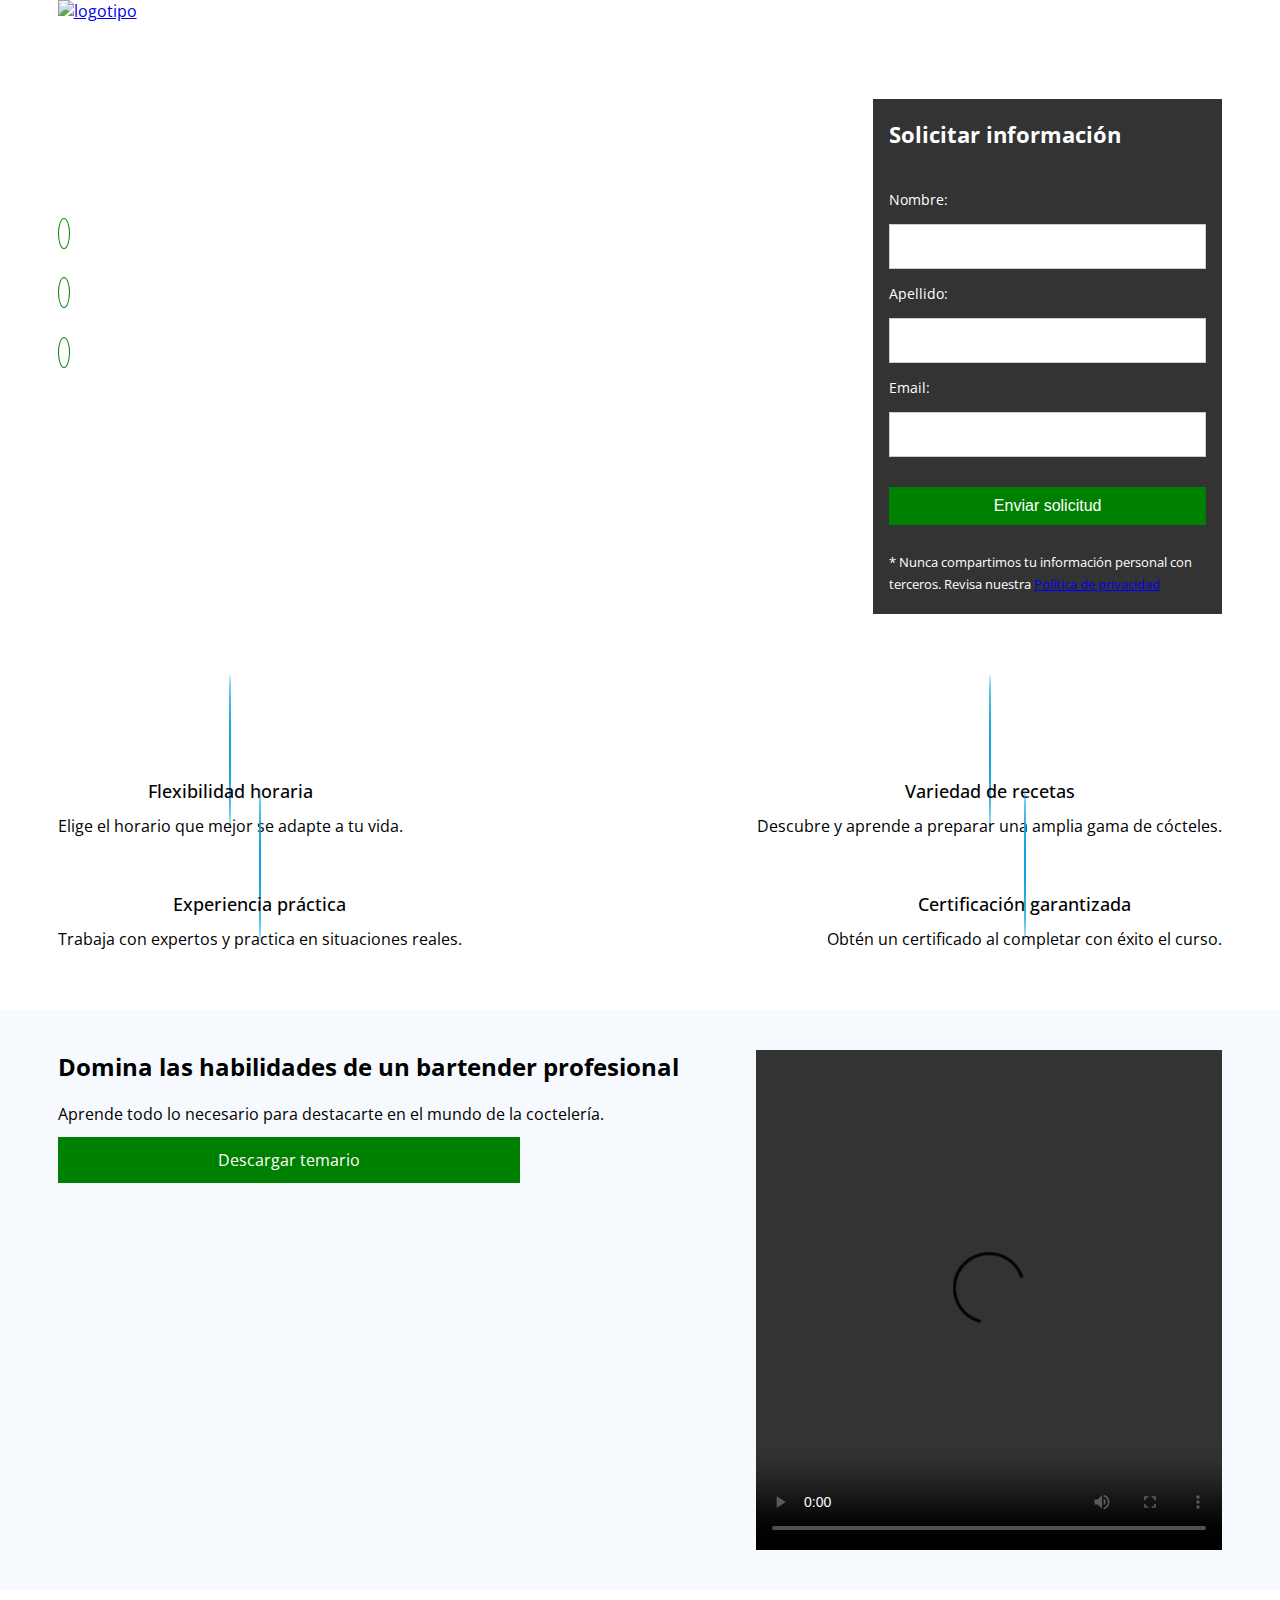
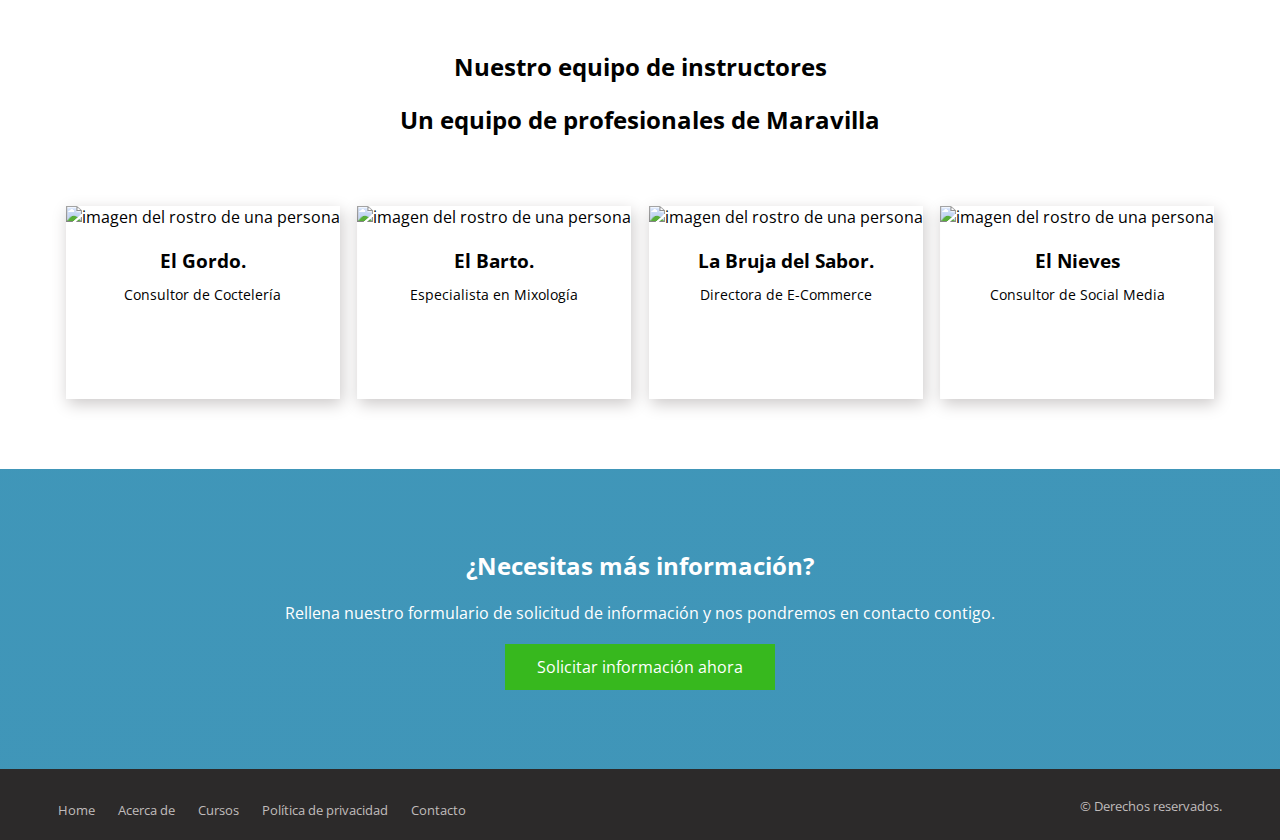
==== index.html @ fb69d2e2 "Update index.html" ====
<!DOCTYPE html>
<html lang="es">

<head>
    <meta charset="UTF-8">
    <meta http-equiv="X-UA-Compatible" content="IE=edge">
    <meta name="viewport" content="width=device-width, initial-scale=1.0">
    <title>Curso Maestro Bartender</title>
    <link rel="stylesheet" href="estilos.css">

    <link rel="preconnect" href="https://fonts.googleapis.com">
    <link rel="preconnect" href="https://fonts.gstatic.com" crossorigin>
    <link href="https://fonts.googleapis.com/css2?family=Open+Sans:ital,wght@0,300..800;1,300..800&display=swap"
          rel="stylesheet">

    <!-- favicon -->
    <link rel="apple-touch-icon" sizes="180x180" href="/apple-touch-icon.png">
    <link rel="icon" type="image/png" sizes="32x32" href="/favicon-32x32.png">
    <link rel="icon" type="image/png" sizes="16x16" href="/favicon-16x16.png">
    <link rel="manifest" href="/site.webmanifest">
    <meta name="msapplication-TileColor" content="#da532c">
    <meta name="theme-color" content="#ffffff">
    <script src="https://kit.fontawesome.com/148afdfd8d.js" crossorigin="anonymous"></script>
</head>

<body>
    <!-- Cabecera -->
    <header>
        <div class="container">
            <div id="logo">
                <a href="index.html"> <img src="imagenes/logosinfondo.png" alt="logotipo"></a>
            </div>
            <div id="infoContacto">
                <a href="https://facebook.com" target="_blank"><i class="fa-brands fa-facebook"></i></a>
                <a href="https://x.com" target="_blank"><i class="fa-brands fa-twitter"></i></a>
                <i class="fa-solid fa-phone"> 55-6909-1894</i>
            </div>
        </div>
    </header>

    <main>
        <article>
            <section>
                <div id="intro" class="container">
                    <div id="descripcion">
                        <h1>Curso profesional para aprender a ser Bartender</h1>
                        <p> <i class="fas fa-check"></i> Aprende las técnicas de mixología y preparación de cócteles.</p>
                        <p> <i class="fas fa-check"></i> Domina el arte de la coctelería y sorprende a tus clientes con creaciones únicas.</p>
                        <p> <i class="fas fa-check"></i> Obtén las habilidades necesarias para trabajar en bares, restaurantes y eventos.</p>
                    </div>
                    <div id="formulario">
                        <h2>Solicitar información</h2>

                        <form action="datos.php" method="POST">
                            <label for="suNombre">Nombre:</label>
                            <input type="text" name="nombre" id="suNombre">

                            <label for="suApellido">Apellido:</label>
                            <input type="text" name="apellido" id="suApellido">

                            <label for="suEmail">Email:</label>
                            <input type="email" name="email" id="suEmail">

                            <input type="submit" value="Enviar solicitud">
                        </form>
                        <small>* Nunca compartimos tu información personal con terceros. Revisa nuestra <a href="#" target="_blank">Política de privacidad</a></small>
                    </div>
                </div>
            </section>
            <section>
                <div id="seccionDos" class="container">
                    <div class="col">
                        <a href="info.html"><i class="fa-solid fa-calendar-days"></i></a>
                        <h3>Flexibilidad horaria</h3>
                        <p>Elige el horario que mejor se adapte a tu vida.</p>
                    </div>
                    <div class="col">
                        <a href="info2.html"><i class="fa-solid fa-utensils"></i></a>
                        <h3>Variedad de recetas</h3>
                        <p>Descubre y aprende a preparar una amplia gama de cócteles.</p>
                    </div>
                    <div class="col">
                        <i class="fa-solid fa-users"></i>
                        <h3>Experiencia práctica</h3>
                        <p>Trabaja con expertos y practica en situaciones reales.</p>
                    </div>
                    <div class="col">
                        <i class="fa-solid fa-certificate"></i>
                        <h3>Certificación garantizada</h3>
                        <p>Obtén un certificado al completar con éxito el curso.</p>
                    </div>
                </div>
            </section>
            <section>
                <div id="seccionTres" class="container">
                    <div>
                        <h2>Domina las habilidades de un bartender profesional</h2>
                        <p>Aprende todo lo necesario para destacarte en el mundo de la coctelería.</p>
                        <a href="#">Descargar temario</a>
                    </div>
                    <video controls>
                        <source src="imagenes/Enrique.mp4" type="video/mp4">
                        <source src="imagenes/Enrique.ogg" type="video/ogg">
                        <source src="imagenes/Enrique.webm" type="video/webm">
                        <p>Tu navegador no soporta este formato de video.</p>
                    </video>
                </div>
            </section>
            <section>
                <h2>Nuestro equipo de instructores</h2>
                <h2>Un equipo de profesionales de Maravilla</h2>

                <div id="seccionCuatro" class="container">
                    <div class="card">
                        <img src="imagenes/elgordo.jpg" alt="imagen del rostro de una persona">
                        <h3>El Gordo.</h3>
                        <p>Consultor de Coctelería</p>
                        <a href="https://facebook.com" target="_blank"><i class="fa-brands fa-facebook"></i></a>
                        <a href="https://x.com" target="_blank"><i class="fa-brands fa-twitter"></i></a>
                        <a href="https://linkedin.com" target="_blank"><i class="fa-brands fa-linkedin"></i></a>
                    </div>
                    <div class="card">
                        <img src="imagenes/ElBartender.jpg" alt="imagen del rostro de una persona">
                        <h3>El Barto.</h3>
                        <p>Especialista en Mixología</p>
                        <a href="https://facebook.com" target="_blank"><i class="fa-brands fa-facebook"></i></a>
                        <a href="https://x.com" target="_blank"><i class="fa-brands fa-twitter"></i></a>
                        <a href="https://linkedin.com" target="_blank"><i class="fa-brands fa-linkedin"></i></a>
                    </div>
                    <div class="card">
                        <img src="imagenes/labrujadelsabor.png" alt="imagen del rostro de una persona">
                        <h3>La Bruja del Sabor.</h3>
                        <p>Directora de E-Commerce</p>
                        <a href="https://facebook.com" target="_blank"><i class="fa-brands fa-facebook"></i></a>
                        <a href="https://x.com" target="_blank"><i class="fa-brands fa-twitter"></i></a>
                        <a href="https://linkedin.com" target="_blank"><i class="fa-brands fa-linkedin"></i></a>
                    </div>
                    <div class="card">
                        <img src="imagenes/elpinguino.png" alt="imagen del rostro de una persona">
                        <h3>El Nieves</h3>
                        <p>Consultor de Social Media</p>
                        <a href="https://facebook.com" target="_blank"><i class="fa-brands fa-facebook"></i></a>
                        <a href="https://x.com" target="_blank"><i class="fa-brands fa-twitter"></i></a>
                        <a href="https://linkedin.com" target="_blank"><i class="fa-brands fa-linkedin"></i></a>
                    </div>
                </div>
            </section>
            <section>
                <div id="seccionCinco" class="container">
                    <h2>¿Necesitas más información?</h2>
                    <p>Rellena nuestro formulario de solicitud de información y nos pondremos en contacto contigo.</p>
                    <a href="#">Solicitar información ahora</a>
                </div>
            </section>
        </article>
    </main>
    <footer>
        <div id="pie de pagina" class="container">
            <ul class="nav">
                <li><a href="#">Home</a></li>
                <li><a href="#">Acerca de</a></li>
                <li><a href="#">Cursos</a></li>
                <li><a href="#">Política de privacidad</a></li>
                <li><a href="#">Contacto</a></li>
            </ul>
            <div class="copyright">
                <small>&copy Derechos reservados.</small>
            </div>
        </div>
    </footer>

</body>

</html>
---- estilos.css ----
/*
* Prefixed by https://autoprefixer.github.io
* PostCSS: v8.4.14,
* Autoprefixer: v10.4.7
* Browsers: last 4 version
*/

/* Estilos generales */
html, body {
    height: 100%;
}
/* Modificar el modelo de cajas de CSS */

html {
    -webkit-box-sizing: border-box;
            box-sizing: border-box
}
*, *:before, *::after {
    -webkit-box-sizing: inherit;
            box-sizing: inherit
}

*{
    margin: 0;
    padding: 0;
}

body {
    font-family: "Open Sans", sans-serif;
}
.container {
    width: 90%;
    max-width: 1366px;
    margin: 0 auto;
}
/* Estilos de los contenidos */
/* Estilos de header */
header {
    background-color: green;
    
}
#logo {
    float: left;
}
#infoContacto {
    float: right;
    margin-top: 22px;
}
#infoContacto i {
	color: #fff;
	margin-right: 12px;
	font-size: 1.20rem;
}
/* Seccion 1 */
article > section:nth-child(1) {
    
    background-image: url(https://raw.githubusercontent.com/santiagotona/vaneily/main/imagenes/bar.jpg);
    background-repeat: no-repeat;
    background-size: cover;
    background-position: center right;
}
#intro {
	display: -webkit-box;
	display: -ms-flexbox;
	display: flex;
	padding: 50px 0;
	-webkit-box-orient: horizontal;
	-webkit-box-direction: normal;
	    -ms-flex-flow: row wrap;
	        flex-flow: row wrap;
	height: 100%;
	min-height: 600px;
}
#descripcion {
	-ms-flex-preferred-size: 60%;
	    flex-basis: 60%;
	padding: 0 1em 0 0;
	-webkit-box-flex: 2;
	    -ms-flex-positive: 2;
	        flex-grow: 2;
	color: #fff;
}
h1 {
	font-size: 2.60rem;
	font-family: arial,tahoma,verdana,sans-serif;
	margin-bottom: 25px;
}
#descripcion p {
    margin-bottom: 33px;
    line-height: 1.65;
}
#descripcion i {
    font-size: 0.9rem;
    border: 1px solid;
    border-radius: 50%;
    padding: 5px;
    background-color: #fff;
    color: #008000;
}
#formulario {
	-ms-flex-preferred-size: 30%;
	    flex-basis: 30%;
}
#formulario {
	-ms-flex-preferred-size: 30%;
	    flex-basis: 30%;
	background-color: rgba(0,0,0,0.8);
	padding: 20px 1em;
	color: #fff;
}
#formulario h2 {
	font-size: 1.40rem;
	margin-bottom: 40px;
}
label {
	display: block;
	margin: 10px 0;
	font-size: 0.90rem;
}
input[type="text"], input[type="email"] {
	display: inline-block;
	width: 100%;
	height: 45px;
	padding: 0 1em;
	margin: 5px 0;
	border: 1px solid #ccc;
}
input[type="submit"] {
	display: inline-block;
	border: none;
	background-color: #008000;
	color: #fff;
	width: 100%;
	padding: 10px 1em;
	margin: 25px auto;
	font-size: 1rem;
}
small a {
	color: ;
}
/* section 2 */
article > section:nth-child(2) {
	padding: 60px 0;
}
#seccionDos {
	display: -webkit-box;
	display: -ms-flexbox;
	display: flex;
	-webkit-box-orient: horizontal;
	-webkit-box-direction: normal;
	    -ms-flex-flow: row wrap;
	        flex-flow: row wrap;
	-webkit-box-pack: justify;
	    -ms-flex-pack: justify;
	        justify-content: space-between;
	text-align: center;
}
#seccionDos i {
	color: #13a3db;
	font-size: 2.5rem;
	border: 1px solid;
	border-radius: 50%;
	padding: 48px 0;
	width: 140px;
	height: 140px;
	margin-bottom: 35px;
}
.col h3 {
	font-size: 1.1rem;
	font-weight: 500;
	margin-bottom: 12px;
}
/* seccion 3 */
article > section:nth-child(3) {
	background-color: #f6f9fd;
	padding: 40px 0;
}
#seccionTres {
	display: -webkit-box;
	display: -ms-flexbox;
	display: flex;
	-webkit-box-orient: horizontal;
	-webkit-box-direction: normal;
	    -ms-flex-flow: row wrap;
	        flex-flow: row wrap;
}
#seccionTres div {
	-ms-flex-preferred-size: 60%;
	    flex-basis: 60%;
	padding-right: 1.9em;
}
video {
	max-width: 100%;
	min-width: 10%;
    height: 500px;
    width: 500px;
}
video {
	-ms-flex-preferred-size: 40%;
	    flex-basis: 40%;

}
h2 {
	margin-bottom: 20px;
}
#seccionTres a {
	display: inline-block;
	background-color: #008000;
	color: #fff;
	padding: 12px 10em;
	text-decoration: none;
	margin: 12px 0;
}
/* seccion 4 */
article > section:nth-child(4) {
	padding: 60px 0 0;
	text-align: center;
}
#seccionCuatro {
	display: -webkit-box;
	display: -ms-flexbox;
	display: flex;
	-webkit-box-pack: justify;
	    -ms-flex-pack: justify;
	        justify-content: space-between;
	margin: 50px auto;
}
.card {
	margin: 20px 0.5em;
	-webkit-box-shadow: 2px 5px 15px #ccc9c9;
	        box-shadow: 2px 5px 15px #ccc9c9;
	padding-bottom: 50px;
}
.card img {
	width: 100%;
	margin-bottom: 20px;
}
.card p {
	font-size: 0.9rem;
	padding: 12px 2em;
}
.card i {
	font-size: 1.5rem;
	color: #107ba7;
	margin: 0 0.2em;
}
/* seccion 5*/
article > section:nth-child(5) {
	background-image: -webkit-gradient(linear, right bottom, left top, from(rgba(16, 123, 167, 0.8)), to(rgba(16, 123, 167, 0.76))), url(https://raw.githubusercontent.com/santiagotona/vaneily/main/imagenes/barmaschido.jpg);
	background-image: -o-linear-gradient(right bottom, rgba(16, 123, 167, 0.8), rgba(16, 123, 167, 0.76)), url(https://raw.githubusercontent.com/santiagotona/vaneily/main/imagenes/barmaschido.jpg);
	background-image: linear-gradient(to left top, rgba(16, 123, 167, 0.8), rgba(16, 124, 167, 0.80)), url(https://raw.githubusercontent.com/santiagotona/vaneily/main/imagenes/barmaschido.jpg);
	background-repeat: no-repeat;
	background-size: cover;
	background-position: center right;
}
#seccionCinco {
	display: -webkit-box;
	display: -ms-flexbox;
	display: flex;
	-webkit-box-orient: vertical;
	-webkit-box-direction: normal;
	    -ms-flex-flow: column wrap;
	        flex-flow: column wrap;
	height: 100%;
	min-height: 300px;
	-webkit-box-pack: center;
	    -ms-flex-pack: center;
	        justify-content: center;
  -webkit-box-align: center;
      -ms-flex-align: center;
          align-items: center;
  color: #fff;
}
#seccionCinco h2 {
	margin-bottom: 0;
}
#seccionCinco p {
	padding: 20px 0;
}
#seccionCinco a {
	display: block;
	background-color: #37b81e;
	color: #fff;
	text-decoration: none;
	padding: 12px 2em;
}
#seccionCinco a:hover {
	background-color: #358d24;
	-webkit-transition: all 0.5s;
	-o-transition: all 0.5s;
	transition: all 0.5s;
}
/* pie de pagina */
footer {
	background-color: #2c2a2a;
	padding: 20px 0;
}
#pie\ de\ pagina {
	overflow: hidden;
}

.nav {
	float: left;
}
.nav li {
	display: inline-block;
	font-size: 0.8rem;
	padding: 12px 0 0;
}
.nav li a {
	color: #c0bcbc;
	text-decoration: none;
	padding-right: 1.5em;
}
.copyright {
	float: right;
	color: #c0bcbc;
	padding-top: 5px;
}
.nav li a:hover {
	text-decoration: underline;
}
/* Media queries */
@media screen and (max-width:3840px) {
	.container {
		width: 91%;
		max-width: 3840px;
	}
}
/* Media queries */
@media screen and (max-width:1920px) {
	.container {
		max-width: 1920px;
	}
}
/* Aplicar los siguientes es tilos cuando el tamaño del viewport se encuentre en un rango de 960px - 1199px */
@media screen and (min-width:960px) and (max-width:1199px) {
	.col h3 {
		font-size: 1.05rem;
	}
	h2 {
		
		font-size: 1.43rem;
	}
}
/* Aplicar los siguientes es tilos cuando el tamaño del viewport se encuentre en un rango de 660px - 959px */
@media screen and (min-width:660px) and (max-width:959px) {
	#intro {
		-webkit-box-orient: vertical;
		-webkit-box-direction: normal;
		    -ms-flex-flow: column wrap;
		        flex-flow: column wrap;
	}
	h1 {
		font-size: 3.3rem;
	}
	#descripcion {
		-ms-flex-preferred-size: 100%;
		    flex-basis: 100%;
		padding: 0 0 0 0;
	}
	article > section:nth-child(2) {
		padding: 20px 0;
	}
	#seccionDos {
		-webkit-box-orient: vertical;
		-webkit-box-direction: normal;
		    -ms-flex-flow: column wrap;
		        flex-flow: column wrap;
	}
	.col {
		padding: 30px;
	}
	#seccionTres {
		-webkit-box-orient: vertical;
		-webkit-box-direction: normal;
		    -ms-flex-flow: column wrap;
		        flex-flow: column wrap;
	}
	#seccionTres div {
		-ms-flex-preferred-size: 100%;
		    flex-basis: 100%;
		padding-right: 0;
	}
	#seccionTres a {
		padding: 12px 0;
		width: 100%;
		text-align: center;
	}
	video {
		-ms-flex-preferred-size: 100%;
		    flex-basis: 100%;
		width: 100%;
	}
	article > section:nth-child(4) {
		padding: 30px 0 0;
	}
	#seccionCinco {
		text-align: center;
	}
}
@media screen and (max-width: 659 ) {
	#logo, #infoContacto {
		width: 100%;
		text-align: center;
		margin: 5px auto;
	}
	#pieDePagina {
		text-align: center;
	}
	.nav {
		float: none;
	}
	.nav li {
		display: block;
		margin: 20px 0;
	}
	.copyright {
		float: none;
		border-top: 1px solid #3e3e3e;
		margin-top: 30px;
	}
}
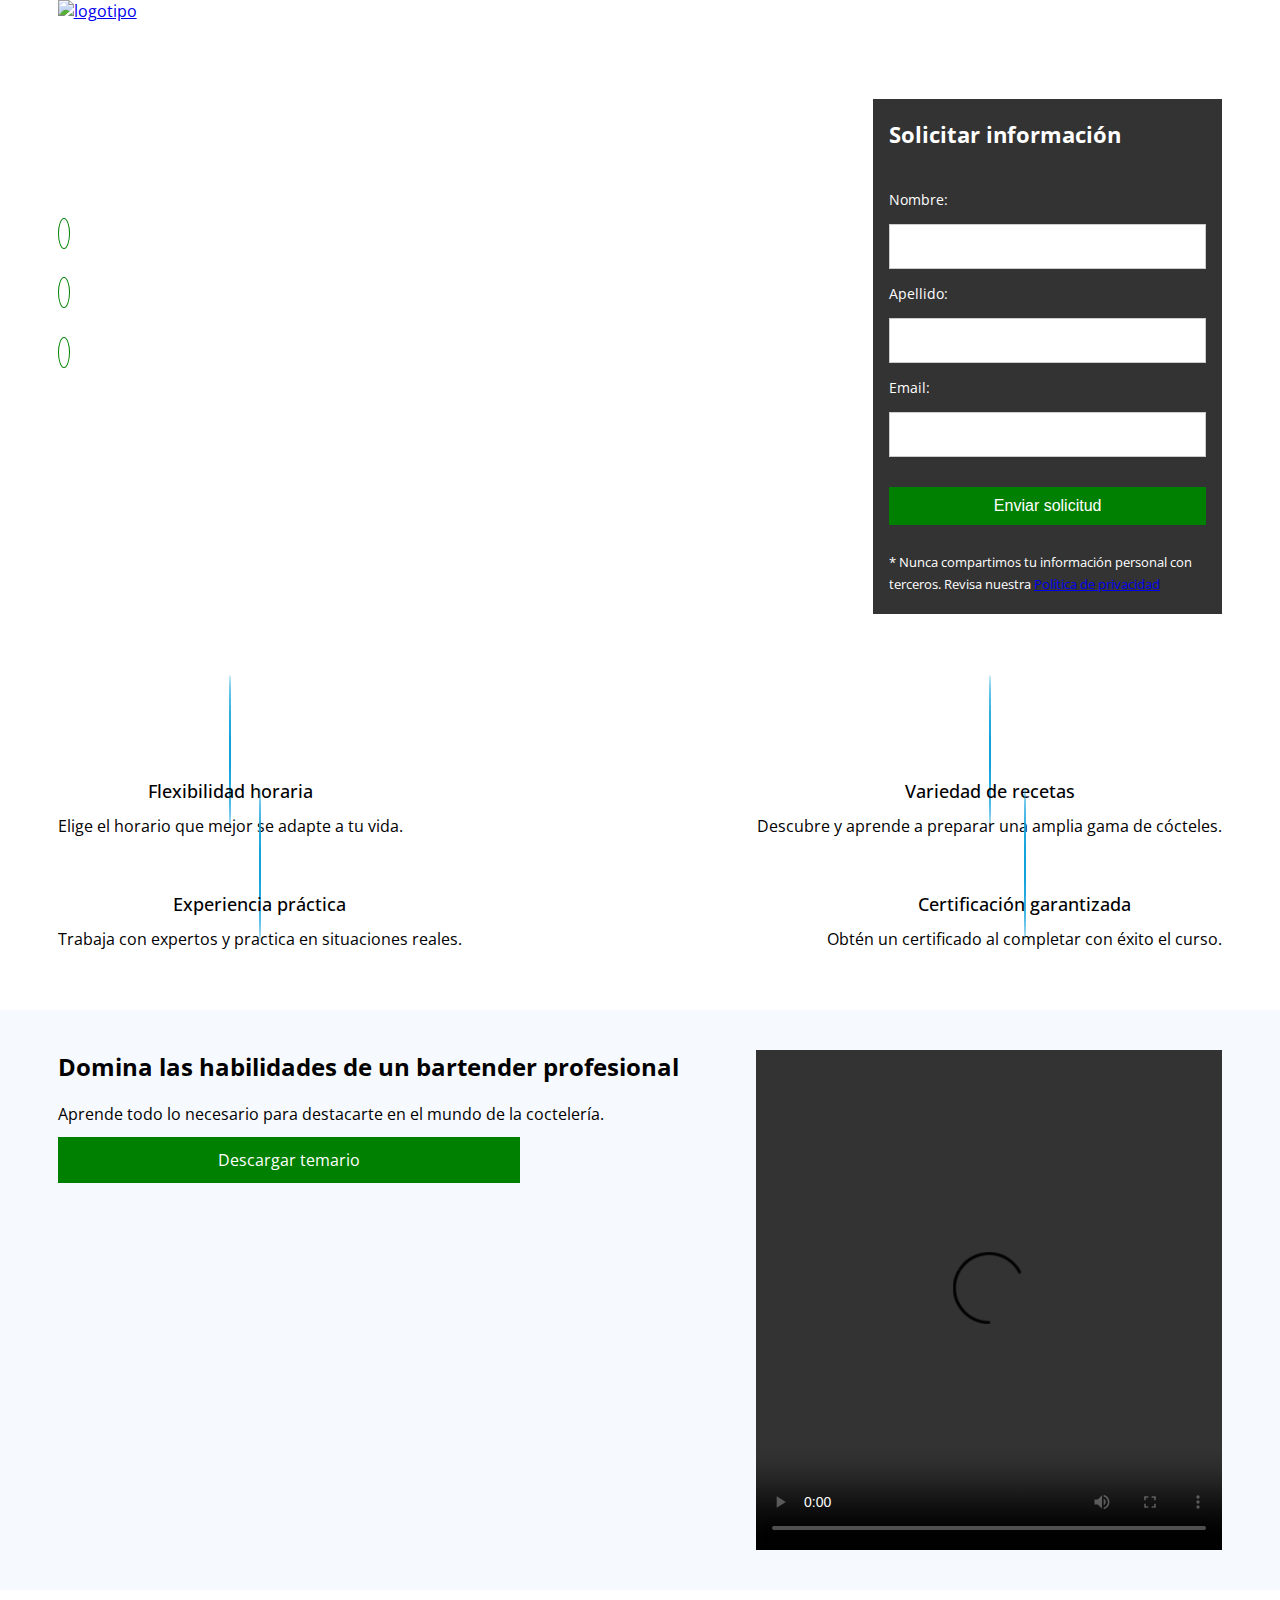
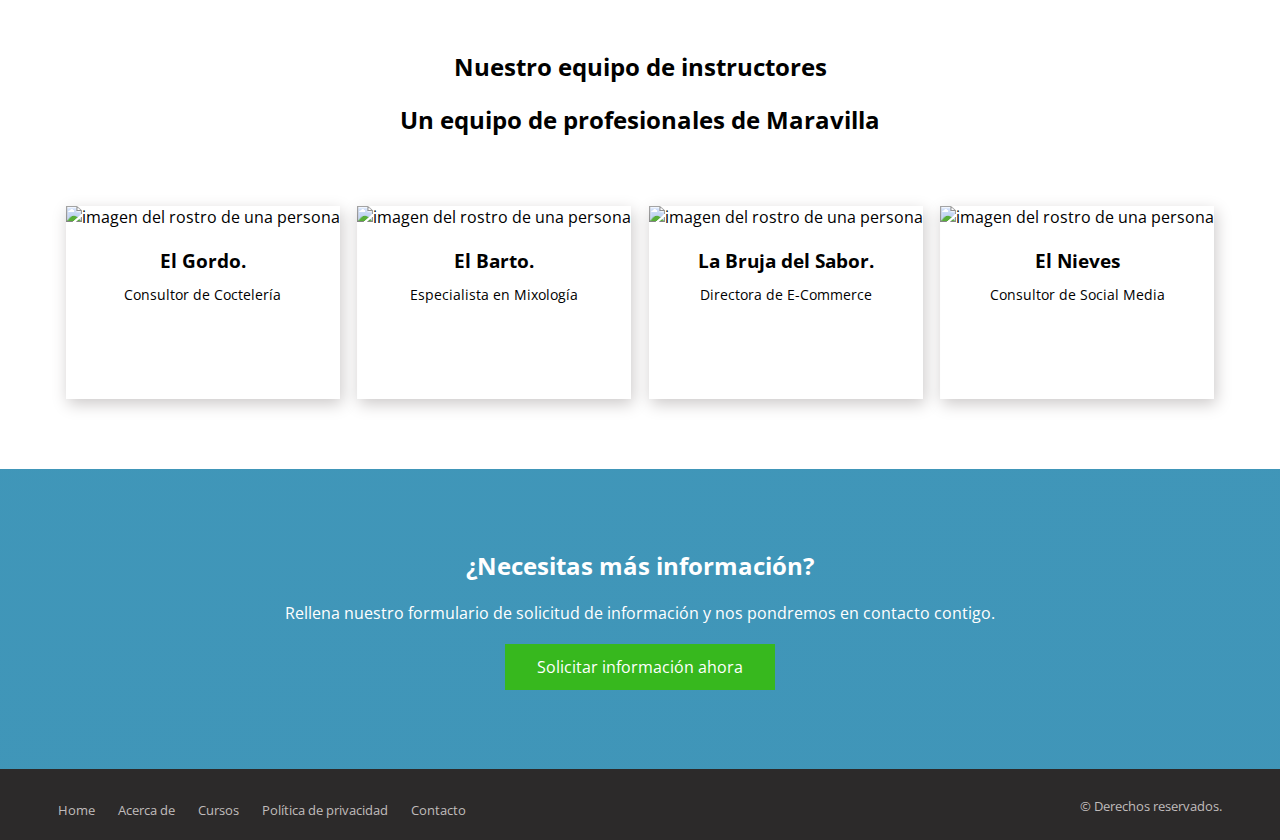
==== commit a4fdd1ab: "Update index.html" ====
--- a/index.html
+++ b/index.html
@@ -80,12 +80,14 @@
                         <p>Descubre y aprende a preparar una amplia gama de cócteles.</p>
                     </div>
                     <div class="col">
-                        <i class="fa-solid fa-users"></i>
+                        
+                        <a href="info3.html"><i class="fa-solid fa-users"></i></a>
                         <h3>Experiencia práctica</h3>
                         <p>Trabaja con expertos y practica en situaciones reales.</p>
                     </div>
                     <div class="col">
-                        <i class="fa-solid fa-certificate"></i>
+                        
+                        <a href="info4.html"><i class="fa-solid fa-certificate"></i></a>
                         <h3>Certificación garantizada</h3>
                         <p>Obtén un certificado al completar con éxito el curso.</p>
                     </div>
